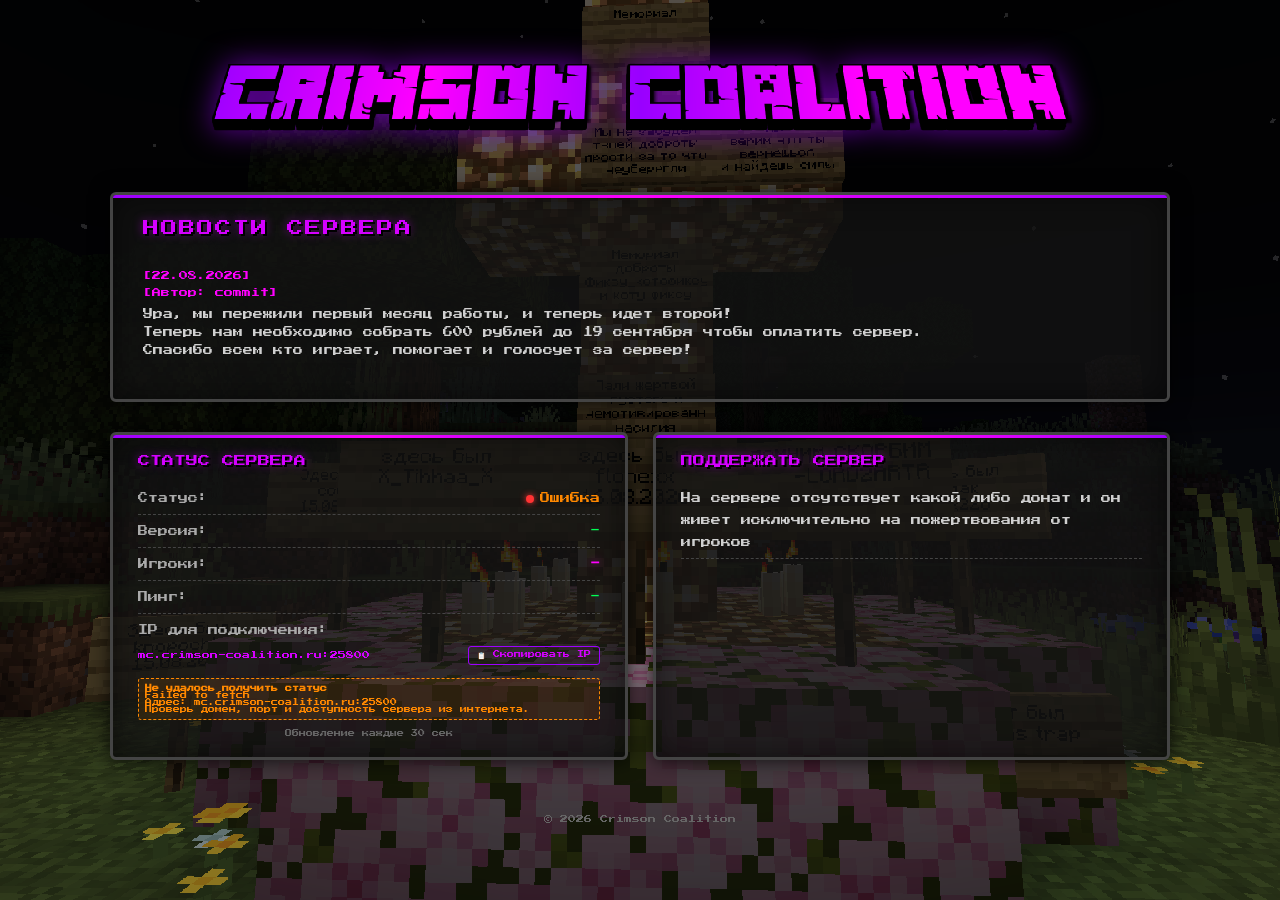
==== index.html @ 6c6f9bfd "Rename main.html to index.html" ====
<!--

   ___     _                               ___            _ _ _   _             
  / __\ __(_)_ __ ___  ___  ___  _ __     / __\___   __ _| (_) |_(_) ___  _ __  
 / / | '__| | '_ ` _ \/ __|/ _ \| '_ \   / /  / _ \ / _` | | | __| |/ _ \| '_ \ 
/ /__| |  | | | | | | \__ \ (_) | | | | / /__| (_) | (_| | | | |_| | (_) | | | |
\____/_|  |_|_| |_| |_|___/\___/|_| |_| \____/\___/ \__,_|_|_|\__|_|\___/|_| |_|
                                                                                


-->

<!DOCTYPE html>
<html lang="ru">
<head>
    <meta charset="UTF-8">
    <meta name="viewport" content="width=device-width, initial-scale=1.0">
    <title>Crimson Coalition — Ванильный сервер без правил</title>
    <link href="https://fonts.googleapis.com/css2?family=Press+Start+2P&display=swap" rel="stylesheet">
    <style>
        * { margin: 0; padding: 0; box-sizing: border-box; }

        body {
            font-family: 'Press Start 2P', monospace;
            color: #e0e0e0;
            min-height: 100vh;
            background: #1a1a1a url('background.png') no-repeat center center fixed;
            background-size: cover;
            image-rendering: pixelated;
        }

        body::before {
            content: '';
            position: fixed;
            top: 0; left: 0;
            width: 100%; height: 100%;
            background: rgba(0, 0, 0, 0.45);
            z-index: 0;
            pointer-events: none;
        }

        .wrapper {
            position: relative;
            z-index: 1;
            max-width: 1100px;
            margin: 0 auto;
            padding: 20px;
        }

        .logo-container {
            width: 100%;
            text-align: center;
            margin: 30px 0 40px 0;
        }

        .logo-container img {
            width: 100%;
            max-width: 900px;
            height: auto;
            display: block;
            margin: 0 auto;
            image-rendering: pixelated;
            filter: drop-shadow(0 0 15px rgba(157, 0, 255, 0.6));
        }

        .news-block {
            background: rgba(20, 20, 20, 0.75);
            border: 3px solid #444;
            border-radius: 6px;
            padding: 25px 30px;
            margin-bottom: 30px;
            box-shadow: 0 0 20px rgba(0, 0, 0, 0.8), inset 0 0 30px rgba(0, 0, 0, 0.5);
            position: relative;
        }

        .news-block::before {
            content: '';
            position: absolute;
            top: 0; left: 0; right: 0;
            height: 3px;
            background: linear-gradient(90deg, #9d00ff, #ff00ff, #9d00ff);
            border-radius: 6px 6px 0 0;
        }

        .news-title {
            font-size: 16px;
            color: #d400ff;
            text-transform: uppercase;
            margin-bottom: 20px;
            text-shadow: 2px 2px 0 #000, 0 0 10px rgba(212, 0, 255, 0.5);
            letter-spacing: 2px;
        }

        .news-item {
            border-bottom: 1px dashed #555;
            padding: 15px 0;
        }
        .news-item:last-child { border-bottom: none; }

        .news-date { font-size: 9px; color: #ff00ff; margin-bottom: 8px; }
        .news-text { font-size: 10px; line-height: 1.8; color: #d0d0d0; }

        .widgets-row {
            display: flex;
            gap: 25px;
            flex-wrap: wrap;
        }

        .widget {
            flex: 1;
            min-width: 280px;
            background: rgba(20, 20, 20, 0.75);
            border: 3px solid #444;
            border-radius: 6px;
            padding: 20px 25px;
            box-shadow: 0 0 20px rgba(0, 0, 0, 0.8), inset 0 0 30px rgba(0, 0, 0, 0.5);
            position: relative;
        }

        .widget::before {
            content: '';
            position: absolute;
            top: 0; left: 0; right: 0;
            height: 3px;
            background: linear-gradient(90deg, #9d00ff, #ff00ff, #9d00ff);
            border-radius: 6px 6px 0 0;
        }

        .widget-title {
            font-size: 12px;
            color: #d400ff;
            text-transform: uppercase;
            margin-bottom: 15px;
            text-shadow: 2px 2px 0 #000, 0 0 10px rgba(212, 0, 255, 0.5);
        }

        .server-status { font-size: 10px; line-height: 2.2; }

        .status-line {
            display: flex;
            justify-content: space-between;
            border-bottom: 1px dashed #444;
            padding: 5px 0;
            align-items: center;
        }
        .status-line:last-child { border-bottom: none; }

        .status-label { color: #aaa; }
        .status-value { color: #00ff55; }
        .status-value.offline { color: #ff3333; }
        .status-value.error { color: #ff8800; }

        .online-dot {
            display: inline-block;
            width: 8px; height: 8px;
            background: #00ff55;
            border-radius: 50%;
            margin-right: 6px;
            box-shadow: 0 0 6px #00ff55;
            animation: pulse 1.5s infinite;
        }

        .offline-dot {
            display: inline-block;
            width: 8px; height: 8px;
            background: #ff3333;
            border-radius: 50%;
            margin-right: 6px;
            box-shadow: 0 0 6px #ff3333;
        }

        @keyframes pulse {
            0%, 100% { opacity: 1; }
            50% { opacity: 0.4; }
        }

        .player-count {
            color: #ff00ff;
            text-shadow: 0 0 8px rgba(255, 0, 255, 0.6);
            font-weight: bold;
        }

        .ip-value {
            font-size: 8px;
            color: #d400ff;
            word-break: break-all;
            text-align: right;
        }

        .error-detail {
            font-size: 7px;
            color: #ff8800;
            margin-top: 8px;
            padding: 6px;
            background: rgba(255, 136, 0, 0.1);
            border: 1px dashed #ff8800;
            border-radius: 3px;
            word-break: break-all;
            display: none;
        }
        .error-detail.visible { display: block; }

        .donate-list { list-style: none; font-size: 10px; line-height: 2.2; }
        .donate-list li {
            border-bottom: 1px dashed #444;
            padding: 5px 0;
            display: flex;
            justify-content: space-between;
        }
        .donate-list li:last-child { border-bottom: none; }

        .donate-name { color: #d0d0d0; }
        .donate-amount {
            color: #ff00ff;
            text-shadow: 0 0 5px rgba(255, 0, 255, 0.4);
        }

        .donate-btn {
            display: block;
            width: 100%;
            margin-top: 15px;
            padding: 12px;
            background: linear-gradient(180deg, #9d00ff, #6600cc);
            border: 2px solid #cc00ff;
            border-radius: 4px;
            color: #fff;
            font-family: 'Press Start 2P', monospace;
            font-size: 10px;
            text-align: center;
            cursor: pointer;
            text-transform: uppercase;
            text-shadow: 1px 1px 0 #000;
            box-shadow: 0 4px 0 #440088;
            transition: all 0.1s;
        }
        .donate-btn:hover {
            background: linear-gradient(180deg, #aa00ff, #7700dd);
            transform: translateY(-1px);
        }
        .donate-btn:active {
            transform: translateY(3px);
            box-shadow: 0 1px 0 #440088;
        }

        .footer {
            text-align: center;
            font-size: 8px;
            color: #666;
            margin-top: 40px;
            padding: 15px;
        }

        .update-indicator {
            font-size: 7px;
            color: #666;
            text-align: center;
            margin-top: 10px;
        }
        .update-indicator.updating {
            color: #ff00ff;
            animation: blink 0.5s infinite;
        }
        @keyframes blink {
            0%, 100% { opacity: 1; }
            50% { opacity: 0.3; }
        }

        .copy-ip-btn {
            font-size: 7px;
            background: transparent;
            border: 1px solid #9d00ff;
            color: #d400ff;
            padding: 4px 8px;
            border-radius: 3px;
            cursor: pointer;
            font-family: 'Press Start 2P', monospace;
            margin-left: 8px;
            transition: all 0.2s;
        }
        .copy-ip-btn:hover {
            background: rgba(157, 0, 255, 0.2);
            color: #ff00ff;
        }
        .copy-ip-btn.copied {
            color: #00ff55;
            border-color: #00ff55;
        }

        @media (max-width: 700px) {
            .widgets-row { flex-direction: column; }
            .news-title { font-size: 13px; }
            .news-text { font-size: 9px; }
        }
    </style>
</head>
<body>
    <div class="wrapper">

        <div class="logo-container">
            <img src="logo.png" alt="ANARCHY Server">
        </div>

        <div class="news-block">
            <div class="news-title">Новости сервера</div>

            <div class="news-item">
                <div class="news-date">[22.08.2026]</div>
                <div class="news-date">[Автор: commit]</div>
                <div class="news-text">
                    Ура, мы пережили первый месяц работы, и теперь идет второй!
                </div>    
                <div class="news-text">                         
                    Теперь нам необходимо собрать 600 рублей до 19 сентября чтобы оплатить сервер.
                </div>
                <div class="news-text">       
                    Спасибо всем кто играет, помогает и голосует за сервер!
                </div>
            </div>

        </div>

        <div class="widgets-row">

            <div class="widget">
                <div class="widget-title"> Статус сервера</div>
                <div class="server-status">
                    <div class="status-line">
                        <span class="status-label">Статус:</span>
                        <span class="status-value" id="server-status">
                            <span class="offline-dot"></span>Загрузка...
                        </span>
                    </div>
                    <div class="status-line">
                        <span class="status-label">Версия:</span>
                        <span class="status-value" id="server-version">-</span>
                    </div>
                    <div class="status-line">
                        <span class="status-label">Игроки:</span>
                        <span class="status-value player-count" id="player-count">-</span>
                    </div>
                     <div class="status-line">
                        <span class="status-label">Пинг:</span>
                        <span class="status-value" id="server-ping">-</span>
                    </div>
                    <div class="status-line" style="flex-direction: column; align-items: flex-start; gap: 5px;">
                        <span class="status-label">IP для подключения:</span>
                        <div style="display: flex; align-items: center; width: 100%; justify-content: space-between;">
                            <span class="ip-value" id="server-ip-display">-</span>
                            <button class="copy-ip-btn" id="copy-ip-btn">📋 Скопировать IP</button>
                        </div>
                    </div>
                </div>
                <!-- Блок с детальной ошибкой для диагностики -->
                <div class="error-detail" id="error-detail"></div>
                <div class="update-indicator" id="update-indicator">Обновление каждые 30 сек</div>
            </div>

            <div class="widget">
                <div class="widget-title">Поддержать сервер</div>
                <ul class="donate-list">
                    <li>
                        <span class="donate-name">На сервере отсутствует какой либо донат и он живет исключительно на пожертвования от игроков</span>
                    </li>

                    
                    <iframe src="https://yoomoney.ru/quickpay/fundraise/button?billNumber=1JQJDRGFVQ0.260822&" width="330" height="50" frameborder="0" allowtransparency="true" scrolling="no"></iframe>
                    
            </div>
            </div>

        <div class="footer">
            © 2026 Crimson Coalition 
        </div>

    </div>

    <script>
        const SERVER_HOST = 'mc.crimson-coalition.ru';  
        const SERVER_PORT = 25800;              
        const UPDATE_INTERVAL = 30000;

        const SERVER_IP = `${SERVER_HOST}:${SERVER_PORT}`;

        const statusEl = document.getElementById('server-status');
        const versionEl = document.getElementById('server-version');
        const playersEl = document.getElementById('player-count');
        const pingEl = document.getElementById('server-ping');
        const ipDisplayEl = document.getElementById('server-ip-display');
        const copyBtn = document.getElementById('copy-ip-btn');
        const indicatorEl = document.getElementById('update-indicator');
        const donateBtn = document.getElementById('donate-btn');
        const errorDetailEl = document.getElementById('error-detail');

        ipDisplayEl.textContent = SERVER_IP;

        function showError(title, detail) {
            statusEl.innerHTML = '<span class="offline-dot"></span>Ошибка';
            statusEl.className = 'status-value error';
            errorDetailEl.innerHTML = `<strong>${title}</strong><br>${detail}`;
            errorDetailEl.classList.add('visible');
            console.error('[ANARCHY STATUS]', title, detail);
        }

        function clearError() {
            errorDetailEl.classList.remove('visible');
            errorDetailEl.innerHTML = '';
        }

        async function fetchServerStatus() {
            indicatorEl.classList.add('updating');
            indicatorEl.textContent = 'Обновление...';

            try {
                const response = await fetch(`https://api.mcsrvstat.us/3/${SERVER_IP}`);

                if (!response.ok) {
                    throw new Error(`HTTP ${response.status} ${response.statusText}`);
                }

                const data = await response.json();
                clearError();

                if (data.online) {
                    statusEl.innerHTML = '<span class="online-dot"></span>Online';
                    statusEl.className = 'status-value';
                    versionEl.textContent = data.version || 'Unknown';

                    const online = data.players?.online || 0;
                    const max = data.players?.max || 0;
                    playersEl.textContent = `${online} / ${max}`;
                    pingEl.textContent = data.debug?.ping ? '✓ Все в порядке' : 'N/A';
                } else {
                    statusEl.innerHTML = '<span class="offline-dot"></span>Offline';
                    statusEl.className = 'status-value offline';
                    versionEl.textContent = '-';
                    playersEl.textContent = '-';
                    pingEl.textContent = '-';
                }
            } catch (error) {

                showError(
                    'Не удалось получить статус',
                    `${error.message}<br>Адрес: ${SERVER_IP}<br>Проверь домен, порт и доступность сервера из интернета.`
                );
            } finally {
                setTimeout(() => {
                    indicatorEl.classList.remove('updating');
                    indicatorEl.textContent = 'Обновление каждые 30 сек';
                }, 1000);
            }
        }

        copyBtn.addEventListener('click', () => {
            navigator.clipboard.writeText(SERVER_IP).then(() => {
                copyBtn.textContent = '✓ Скопировано!';
                copyBtn.classList.add('copied');
                setTimeout(() => {
                    copyBtn.textContent = '📋 Скопировать';
                    copyBtn.classList.remove('copied');
                }, 2000);
            }).catch(() => {
                const textarea = document.createElement('textarea');
                textarea.value = SERVER_IP;
                document.body.appendChild(textarea);
                textarea.select();
                document.execCommand('copy');
                document.body.removeChild(textarea);
                copyBtn.textContent = '✓ Скопировано!';
                copyBtn.classList.add('copied');
                setTimeout(() => {
                    copyBtn.textContent = '📋 Скопировать';
                    copyBtn.classList.remove('copied');
                }, 2000);
            });
        });

        document.addEventListener('DOMContentLoaded', () => {
            fetchServerStatus();
            setInterval(fetchServerStatus, UPDATE_INTERVAL);
        });
    </script>
</body>
</html>
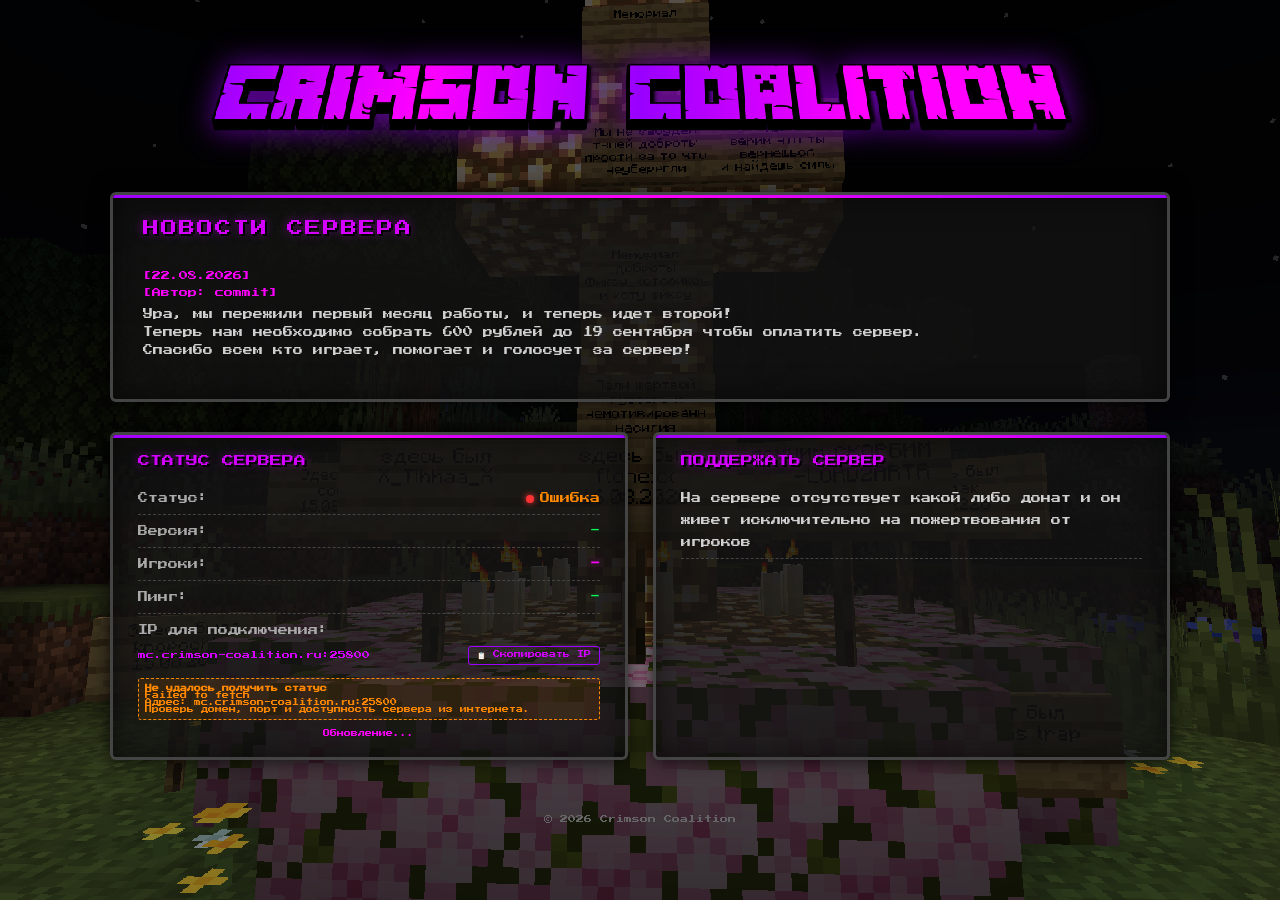
==== commit 57541481: "Update index.html" ====
--- a/index.html
+++ b/index.html
@@ -293,6 +293,22 @@
         }
     </style>
 </head>
+
+<!-- Yandex.Metrika counter -->
+<script type="text/javascript">
+    (function(m,e,t,r,i,k,a){
+        m[i]=m[i]||function(){(m[i].a=m[i].a||[]).push(arguments)};
+        m[i].l=1*new Date();
+        for (var j = 0; j < document.scripts.length; j++) {if (document.scripts[j].src === r) { return; }}
+        k=e.createElement(t),a=e.getElementsByTagName(t)[0],k.async=1,k.src=r,a.parentNode.insertBefore(k,a)
+    })(window, document,'script','https://mc.yandex.ru/metrika/tag.js', 'ym');
+
+    ym(92521306, 'init', {clickmap:true, referrer: document.referrer, url: location.href, accurateTrackBounce:true, trackLinks:true});
+</script>
+<noscript><div><img src="https://mc.yandex.ru/watch/92521306" style="position:absolute; left:-9999px;" alt="" /></div></noscript>
+<!-- /Yandex.Metrika counter -->
+  
+   
 <body>
     <div class="wrapper">
 
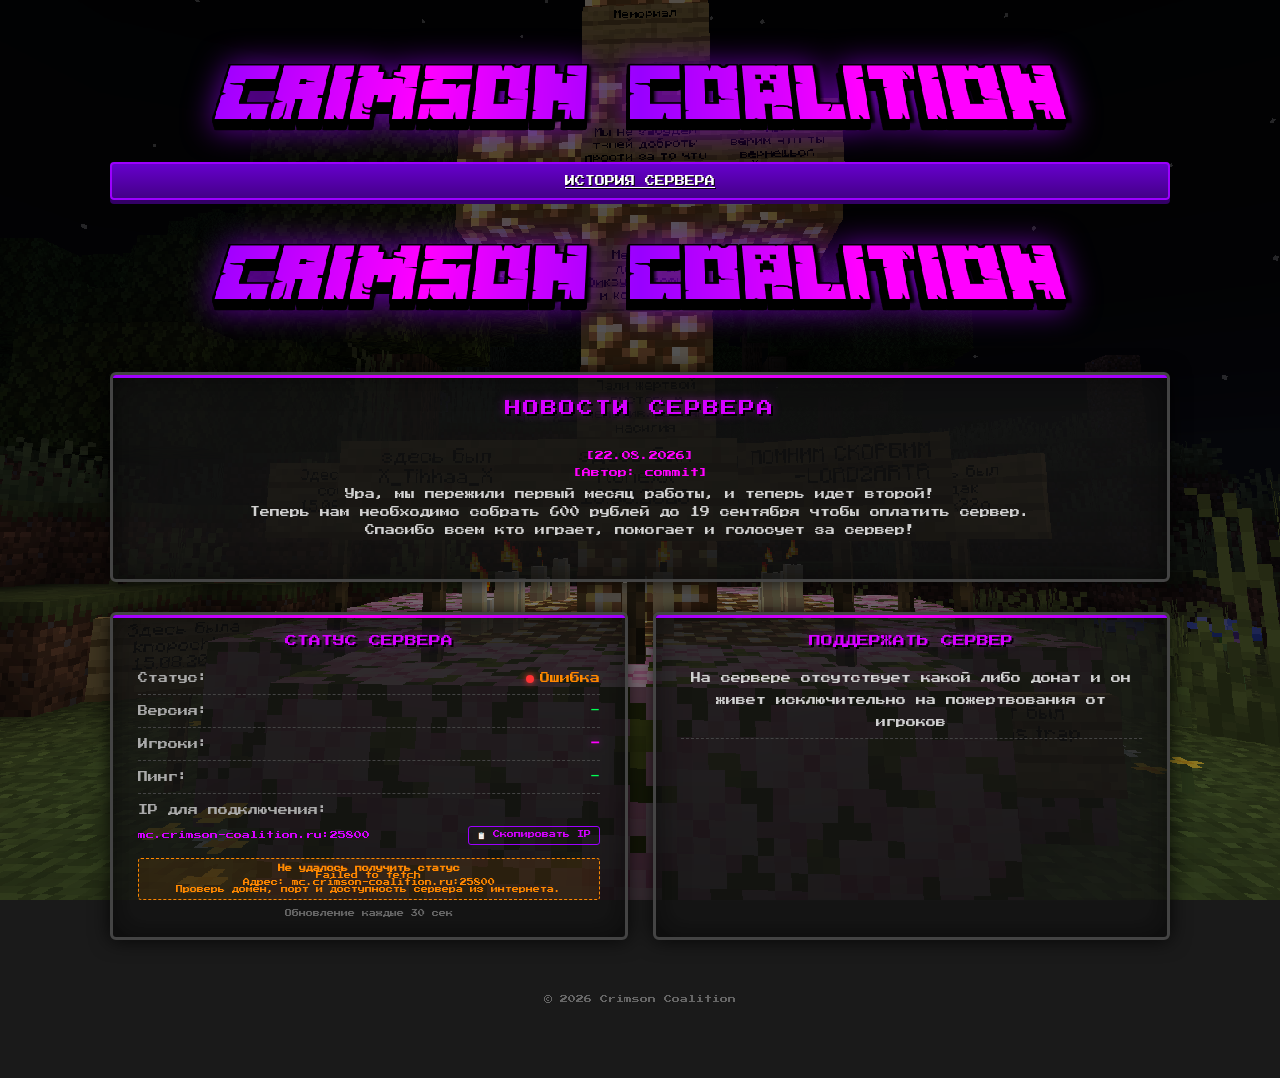
==== commit 05306e4a: "Update index.html" ====
--- a/index.html
+++ b/index.html
@@ -312,8 +312,14 @@
 <body>
     <div class="wrapper">
 
+       <div class="logo-container">
+            <img src="logo.png" alt="mc.crimson-coalition.ru">
+            <a href="history.html" class="donate-btn" style="background: linear-gradient(180deg, #6600cc, #440088); border-color: #9d00ff; box-shadow: 0 4px 0 #330066; margin-top: 10px;">
+      История сервера
+</a>
+
         <div class="logo-container">
-            <img src="logo.png" alt="ANARCHY Server">
+            <img src="logo.png" alt="mc.crimson-coaltion.ru">
         </div>
 
         <div class="news-block">
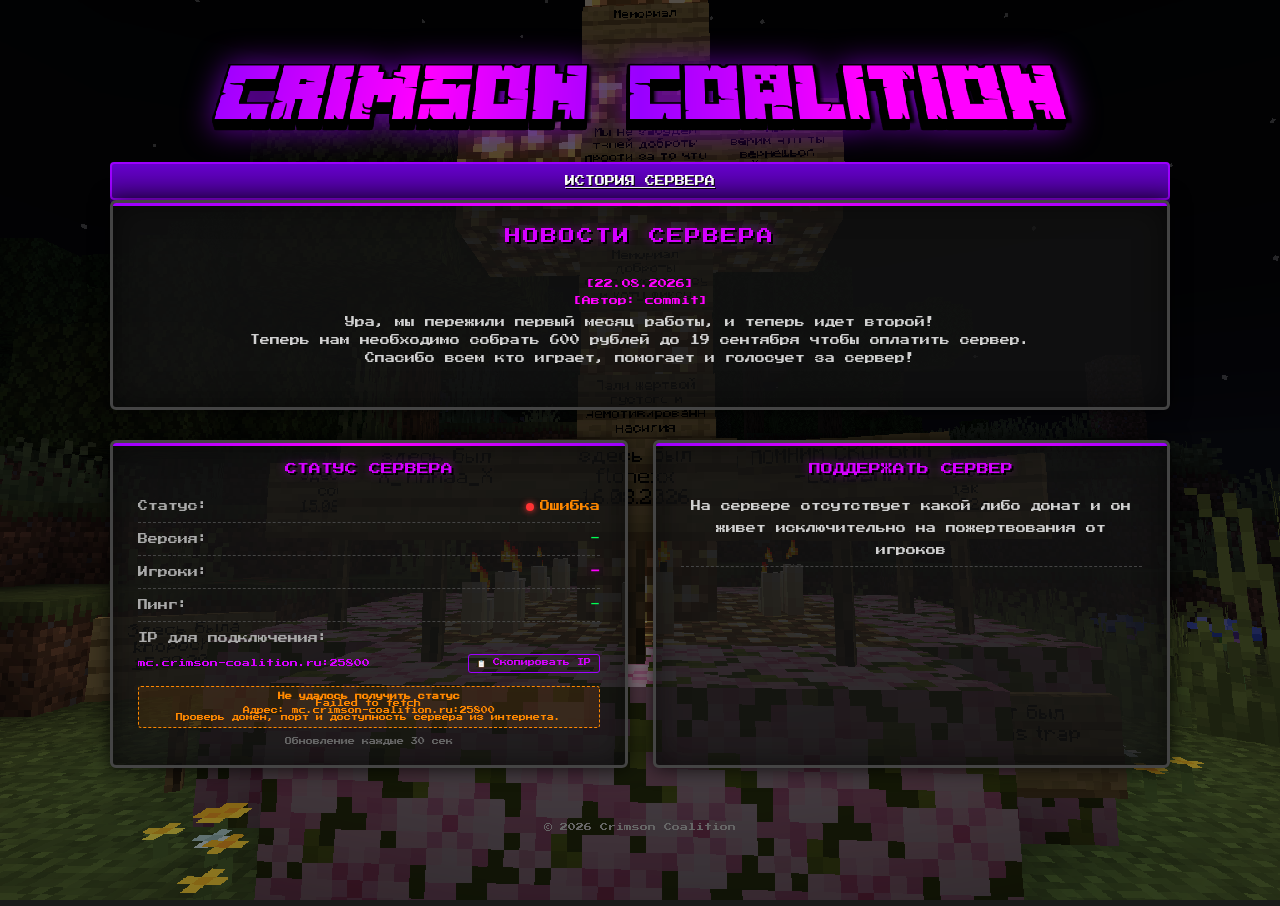
==== commit 812b3c57: "Update index.html" ====
--- a/index.html
+++ b/index.html
@@ -318,9 +318,7 @@
       История сервера
 </a>
 
-        <div class="logo-container">
-            <img src="logo.png" alt="mc.crimson-coaltion.ru">
-        </div>
+        
 
         <div class="news-block">
             <div class="news-title">Новости сервера</div>
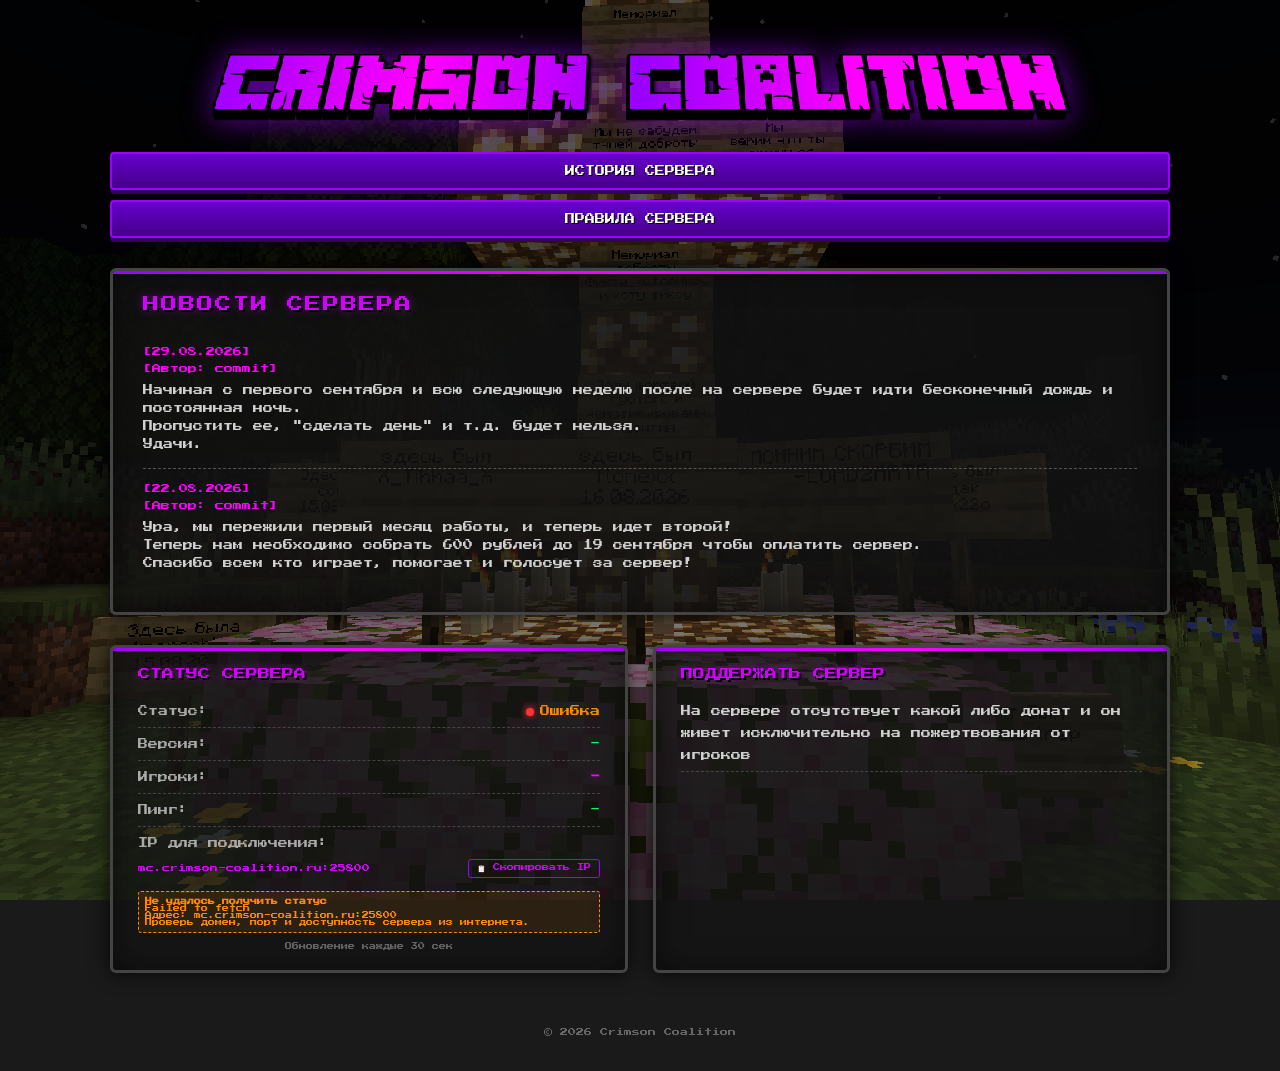
==== commit ba05b091: "Update index.html" ====
--- a/index.html
+++ b/index.html
@@ -17,282 +17,9 @@
     <meta name="viewport" content="width=device-width, initial-scale=1.0">
     <title>Crimson Coalition — Ванильный сервер без правил</title>
     <link href="https://fonts.googleapis.com/css2?family=Press+Start+2P&display=swap" rel="stylesheet">
-    <style>
-        * { margin: 0; padding: 0; box-sizing: border-box; }
-
-        body {
-            font-family: 'Press Start 2P', monospace;
-            color: #e0e0e0;
-            min-height: 100vh;
-            background: #1a1a1a url('background.png') no-repeat center center fixed;
-            background-size: cover;
-            image-rendering: pixelated;
-        }
-
-        body::before {
-            content: '';
-            position: fixed;
-            top: 0; left: 0;
-            width: 100%; height: 100%;
-            background: rgba(0, 0, 0, 0.45);
-            z-index: 0;
-            pointer-events: none;
-        }
-
-        .wrapper {
-            position: relative;
-            z-index: 1;
-            max-width: 1100px;
-            margin: 0 auto;
-            padding: 20px;
-        }
-
-        .logo-container {
-            width: 100%;
-            text-align: center;
-            margin: 30px 0 40px 0;
-        }
-
-        .logo-container img {
-            width: 100%;
-            max-width: 900px;
-            height: auto;
-            display: block;
-            margin: 0 auto;
-            image-rendering: pixelated;
-            filter: drop-shadow(0 0 15px rgba(157, 0, 255, 0.6));
-        }
-
-        .news-block {
-            background: rgba(20, 20, 20, 0.75);
-            border: 3px solid #444;
-            border-radius: 6px;
-            padding: 25px 30px;
-            margin-bottom: 30px;
-            box-shadow: 0 0 20px rgba(0, 0, 0, 0.8), inset 0 0 30px rgba(0, 0, 0, 0.5);
-            position: relative;
-        }
-
-        .news-block::before {
-            content: '';
-            position: absolute;
-            top: 0; left: 0; right: 0;
-            height: 3px;
-            background: linear-gradient(90deg, #9d00ff, #ff00ff, #9d00ff);
-            border-radius: 6px 6px 0 0;
-        }
-
-        .news-title {
-            font-size: 16px;
-            color: #d400ff;
-            text-transform: uppercase;
-            margin-bottom: 20px;
-            text-shadow: 2px 2px 0 #000, 0 0 10px rgba(212, 0, 255, 0.5);
-            letter-spacing: 2px;
-        }
-
-        .news-item {
-            border-bottom: 1px dashed #555;
-            padding: 15px 0;
-        }
-        .news-item:last-child { border-bottom: none; }
-
-        .news-date { font-size: 9px; color: #ff00ff; margin-bottom: 8px; }
-        .news-text { font-size: 10px; line-height: 1.8; color: #d0d0d0; }
-
-        .widgets-row {
-            display: flex;
-            gap: 25px;
-            flex-wrap: wrap;
-        }
-
-        .widget {
-            flex: 1;
-            min-width: 280px;
-            background: rgba(20, 20, 20, 0.75);
-            border: 3px solid #444;
-            border-radius: 6px;
-            padding: 20px 25px;
-            box-shadow: 0 0 20px rgba(0, 0, 0, 0.8), inset 0 0 30px rgba(0, 0, 0, 0.5);
-            position: relative;
-        }
-
-        .widget::before {
-            content: '';
-            position: absolute;
-            top: 0; left: 0; right: 0;
-            height: 3px;
-            background: linear-gradient(90deg, #9d00ff, #ff00ff, #9d00ff);
-            border-radius: 6px 6px 0 0;
-        }
-
-        .widget-title {
-            font-size: 12px;
-            color: #d400ff;
-            text-transform: uppercase;
-            margin-bottom: 15px;
-            text-shadow: 2px 2px 0 #000, 0 0 10px rgba(212, 0, 255, 0.5);
-        }
-
-        .server-status { font-size: 10px; line-height: 2.2; }
-
-        .status-line {
-            display: flex;
-            justify-content: space-between;
-            border-bottom: 1px dashed #444;
-            padding: 5px 0;
-            align-items: center;
-        }
-        .status-line:last-child { border-bottom: none; }
-
-        .status-label { color: #aaa; }
-        .status-value { color: #00ff55; }
-        .status-value.offline { color: #ff3333; }
-        .status-value.error { color: #ff8800; }
-
-        .online-dot {
-            display: inline-block;
-            width: 8px; height: 8px;
-            background: #00ff55;
-            border-radius: 50%;
-            margin-right: 6px;
-            box-shadow: 0 0 6px #00ff55;
-            animation: pulse 1.5s infinite;
-        }
-
-        .offline-dot {
-            display: inline-block;
-            width: 8px; height: 8px;
-            background: #ff3333;
-            border-radius: 50%;
-            margin-right: 6px;
-            box-shadow: 0 0 6px #ff3333;
-        }
-
-        @keyframes pulse {
-            0%, 100% { opacity: 1; }
-            50% { opacity: 0.4; }
-        }
-
-        .player-count {
-            color: #ff00ff;
-            text-shadow: 0 0 8px rgba(255, 0, 255, 0.6);
-            font-weight: bold;
-        }
-
-        .ip-value {
-            font-size: 8px;
-            color: #d400ff;
-            word-break: break-all;
-            text-align: right;
-        }
-
-        .error-detail {
-            font-size: 7px;
-            color: #ff8800;
-            margin-top: 8px;
-            padding: 6px;
-            background: rgba(255, 136, 0, 0.1);
-            border: 1px dashed #ff8800;
-            border-radius: 3px;
-            word-break: break-all;
-            display: none;
-        }
-        .error-detail.visible { display: block; }
-
-        .donate-list { list-style: none; font-size: 10px; line-height: 2.2; }
-        .donate-list li {
-            border-bottom: 1px dashed #444;
-            padding: 5px 0;
-            display: flex;
-            justify-content: space-between;
-        }
-        .donate-list li:last-child { border-bottom: none; }
-
-        .donate-name { color: #d0d0d0; }
-        .donate-amount {
-            color: #ff00ff;
-            text-shadow: 0 0 5px rgba(255, 0, 255, 0.4);
-        }
-
-        .donate-btn {
-            display: block;
-            width: 100%;
-            margin-top: 15px;
-            padding: 12px;
-            background: linear-gradient(180deg, #9d00ff, #6600cc);
-            border: 2px solid #cc00ff;
-            border-radius: 4px;
-            color: #fff;
-            font-family: 'Press Start 2P', monospace;
-            font-size: 10px;
-            text-align: center;
-            cursor: pointer;
-            text-transform: uppercase;
-            text-shadow: 1px 1px 0 #000;
-            box-shadow: 0 4px 0 #440088;
-            transition: all 0.1s;
-        }
-        .donate-btn:hover {
-            background: linear-gradient(180deg, #aa00ff, #7700dd);
-            transform: translateY(-1px);
-        }
-        .donate-btn:active {
-            transform: translateY(3px);
-            box-shadow: 0 1px 0 #440088;
-        }
-
-        .footer {
-            text-align: center;
-            font-size: 8px;
-            color: #666;
-            margin-top: 40px;
-            padding: 15px;
-        }
-
-        .update-indicator {
-            font-size: 7px;
-            color: #666;
-            text-align: center;
-            margin-top: 10px;
-        }
-        .update-indicator.updating {
-            color: #ff00ff;
-            animation: blink 0.5s infinite;
-        }
-        @keyframes blink {
-            0%, 100% { opacity: 1; }
-            50% { opacity: 0.3; }
-        }
-
-        .copy-ip-btn {
-            font-size: 7px;
-            background: transparent;
-            border: 1px solid #9d00ff;
-            color: #d400ff;
-            padding: 4px 8px;
-            border-radius: 3px;
-            cursor: pointer;
-            font-family: 'Press Start 2P', monospace;
-            margin-left: 8px;
-            transition: all 0.2s;
-        }
-        .copy-ip-btn:hover {
-            background: rgba(157, 0, 255, 0.2);
-            color: #ff00ff;
-        }
-        .copy-ip-btn.copied {
-            color: #00ff55;
-            border-color: #00ff55;
-        }
-
-        @media (max-width: 700px) {
-            .widgets-row { flex-direction: column; }
-            .news-title { font-size: 13px; }
-            .news-text { font-size: 9px; }
-        }
-    </style>
+    <link rel="stylesheet" href="style.css">
 </head>
+<body>
 
 <!-- Yandex.Metrika counter -->
 <script type="text/javascript">
@@ -307,33 +34,51 @@
 </script>
 <noscript><div><img src="https://mc.yandex.ru/watch/92521306" style="position:absolute; left:-9999px;" alt="" /></div></noscript>
 <!-- /Yandex.Metrika counter -->
-  
-   
-<body>
+
+
     <div class="wrapper">
 
-       <div class="logo-container">
+        <div class="logo-container">
             <img src="logo.png" alt="mc.crimson-coalition.ru">
             <a href="history.html" class="donate-btn" style="background: linear-gradient(180deg, #6600cc, #440088); border-color: #9d00ff; box-shadow: 0 4px 0 #330066; margin-top: 10px;">
-      История сервера
-</a>
-
-        
+            История сервера
+            </a>
+
+            <a href="rules.html" class="donate-btn" style="background: linear-gradient(180deg, #6600cc, #440088); border-color: #9d00ff; box-shadow: 0 4px 0 #330066; margin-top: 10px;">
+            Правила сервера
+            </a>
+
+        </div>
 
         <div class="news-block">
             <div class="news-title">Новости сервера</div>
+
+            <div class="news-item">
+                <div class="news-date">[29.08.2026]</div>
+                <div class="news-date">[Автор: commit]</div>
+                <div class="news-text">
+                Начиная с первого сентября и всю следующую неделю после на сервере будет идти бесконечный дождь и постоянная ночь.
+                </div>    
+                <div class="news-text">                         
+                Пропустить ее, "сделать день" и т.д. будет нельзя.
+                </div>
+                <div class="news-text">       
+                Удачи.
+                </div>
+            </div>
+
 
             <div class="news-item">
                 <div class="news-date">[22.08.2026]</div>
                 <div class="news-date">[Автор: commit]</div>
                 <div class="news-text">
-                    Ура, мы пережили первый месяц работы, и теперь идет второй!
+                Ура, мы пережили первый месяц работы, и теперь идет второй!
                 </div>    
                 <div class="news-text">                         
-                    Теперь нам необходимо собрать 600 рублей до 19 сентября чтобы оплатить сервер.
+                Теперь нам необходимо собрать 600 рублей до 19 сентября чтобы оплатить сервер.
                 </div>
                 <div class="news-text">       
-                    Спасибо всем кто играет, помогает и голосует за сервер!
+                Спасибо всем кто играет, помогает и голосует за сервер!
                 </div>
             </div>
 
@@ -384,7 +129,6 @@
 
                     
                     <iframe src="https://yoomoney.ru/quickpay/fundraise/button?billNumber=1JQJDRGFVQ0.260822&" width="330" height="50" frameborder="0" allowtransparency="true" scrolling="no"></iframe>
-                    
             </div>
             </div>
 
--- a/style.css
+++ b/style.css
@@ -0,0 +1,1702 @@
+* {
+    margin: 0;
+    padding: 0;
+    box-sizing: border-box;
+}
+
+body {
+    font-family: 'Press Start 2P', monospace;
+    color: #e0e0e0;
+    min-height: 100vh;
+    background: #1a1a1a url('background.png') no-repeat center center fixed;
+    background-size: cover;
+    image-rendering: pixelated;
+}
+
+body::before {
+    content: '';
+    position: fixed;
+    top: 0; left: 0;
+    width: 100%; height: 100%;
+    background: rgba(0, 0, 0, 0.45);
+    z-index: 0;
+    pointer-events: none;
+}
+
+
+body.dark-overlay::before {
+    background: rgba(0, 0, 0, 0.55);
+}
+
+
+.wrapper {
+    position: relative;
+    z-index: 1;
+    max-width: 1100px;
+    margin: 0 auto;
+    padding: 20px;
+}
+
+.wrapper.wide {
+    max-width: 1300px;
+}
+
+.top-nav {
+    display: flex;
+    justify-content: space-between;
+    align-items: center;
+    padding: 15px 20px;
+    background: rgba(20, 20, 20, 0.85);
+    border: 2px solid #444;
+    border-radius: 6px;
+    margin-bottom: 25px;
+    flex-wrap: wrap;
+    gap: 10px;
+}
+
+.nav-back {
+    font-size: 10px;
+    color: #d400ff;
+    text-decoration: none;
+    padding: 8px 14px;
+    border: 2px solid #9d00ff;
+    border-radius: 4px;
+    transition: all 0.2s;
+    text-shadow: 1px 1px 0 #000;
+}
+
+.nav-back:hover {
+    background: rgba(157, 0, 255, 0.2);
+    color: #ff00ff;
+    transform: translateY(-1px);
+}
+
+.nav-title {
+    font-size: 11px;
+    color: #ff00ff;
+    text-shadow: 0 0 10px rgba(255, 0, 255, 0.5);
+    text-transform: uppercase;
+    letter-spacing: 2px;
+}
+
+
+
+.logo-container {
+    width: 100%;
+    text-align: center;
+    margin: 20px 0 30px 0;
+}
+
+.logo-container img {
+    width: 100%;
+    max-width: 900px;
+    height: auto;
+    display: block;
+    margin: 0 auto;
+    image-rendering: pixelated;
+    filter: drop-shadow(0 0 15px rgba(157, 0, 255, 0.6));
+}
+
+
+.content-block {
+    background: rgba(20, 20, 20, 0.78);
+    border: 3px solid #444;
+    border-radius: 6px;
+    padding: 25px 30px;
+    margin-bottom: 30px;
+    box-shadow: 0 0 20px rgba(0, 0, 0, 0.8), inset 0 0 30px rgba(0, 0, 0, 0.5);
+    position: relative;
+}
+
+.content-block::before {
+    content: '';
+    position: absolute;
+    top: 0; left: 0; right: 0;
+    height: 3px;
+    background: linear-gradient(90deg, #9d00ff, #ff00ff, #9d00ff);
+    border-radius: 6px 6px 0 0;
+}
+
+.content-block.red::before {
+    background: linear-gradient(90deg, #ff0033, #ff6600, #ff0033);
+}
+
+.content-block.green::before {
+    background: linear-gradient(90deg, #00aa44, #00ff55, #00aa44);
+}
+
+.block-title {
+    font-size: 14px;
+    color: #d400ff;
+    text-transform: uppercase;
+    margin-bottom: 20px;
+    text-shadow: 2px 2px 0 #000, 0 0 10px rgba(212, 0, 255, 0.5);
+    letter-spacing: 2px;
+    padding-bottom: 10px;
+    border-bottom: 2px dashed #555;
+}
+
+.block-title.red {
+    color: #ff3333;
+    text-shadow: 2px 2px 0 #000, 0 0 10px rgba(255, 51, 51, 0.5);
+}
+
+.block-title.green {
+    color: #00ff55;
+    text-shadow: 2px 2px 0 #000, 0 0 10px rgba(0, 255, 85, 0.5);
+}
+
+.block-subtitle {
+    font-size: 11px;
+    color: #ff00ff;
+    margin: 20px 0 12px 0;
+    text-shadow: 1px 1px 0 #000;
+}
+
+.block-text {
+    font-size: 10px;
+    line-height: 2;
+    color: #d0d0d0;
+    margin-bottom: 12px;
+}
+
+.block-text strong {
+    color: #ff00ff;
+}
+
+.block-text .red { color: #ff3333; }
+.block-text .green { color: #00ff55; }
+.block-text .yellow { color: #ffaa00; }
+
+
+
+.footer {
+    text-align: center;
+    font-size: 8px;
+    color: #666;
+    margin-top: 40px;
+    padding: 15px;
+}
+
+.footer a {
+    color: #9d00ff;
+    text-decoration: none;
+}
+
+.footer a:hover {
+    color: #ff00ff;
+}
+
+
+.news-block {
+    background: rgba(20, 20, 20, 0.75);
+    border: 3px solid #444;
+    border-radius: 6px;
+    padding: 25px 30px;
+    margin-bottom: 30px;
+    box-shadow: 0 0 20px rgba(0, 0, 0, 0.8), inset 0 0 30px rgba(0, 0, 0, 0.5);
+    position: relative;
+}
+
+.news-block::before {
+    content: '';
+    position: absolute;
+    top: 0; left: 0; right: 0;
+    height: 3px;
+    background: linear-gradient(90deg, #9d00ff, #ff00ff, #9d00ff);
+    border-radius: 6px 6px 0 0;
+}
+
+.news-title {
+    font-size: 16px;
+    color: #d400ff;
+    text-transform: uppercase;
+    margin-bottom: 20px;
+    text-shadow: 2px 2px 0 #000, 0 0 10px rgba(212, 0, 255, 0.5);
+    letter-spacing: 2px;
+}
+
+.news-item {
+    border-bottom: 1px dashed #555;
+    padding: 15px 0;
+}
+
+.news-item:last-child {
+    border-bottom: none;
+}
+
+.news-date {
+    font-size: 9px;
+    color: #ff00ff;
+    margin-bottom: 8px;
+}
+
+.news-text {
+    font-size: 10px;
+    line-height: 1.8;
+    color: #d0d0d0;
+}
+
+.widgets-row {
+    display: flex;
+    gap: 25px;
+    flex-wrap: wrap;
+}
+
+.widget {
+    flex: 1;
+    min-width: 280px;
+    background: rgba(20, 20, 20, 0.75);
+    border: 3px solid #444;
+    border-radius: 6px;
+    padding: 20px 25px;
+    box-shadow: 0 0 20px rgba(0, 0, 0, 0.8), inset 0 0 30px rgba(0, 0, 0, 0.5);
+    position: relative;
+}
+
+.widget::before {
+    content: '';
+    position: absolute;
+    top: 0; left: 0; right: 0;
+    height: 3px;
+    background: linear-gradient(90deg, #9d00ff, #ff00ff, #9d00ff);
+    border-radius: 6px 6px 0 0;
+}
+
+.widget-title {
+    font-size: 12px;
+    color: #d400ff;
+    text-transform: uppercase;
+    margin-bottom: 15px;
+    text-shadow: 2px 2px 0 #000, 0 0 10px rgba(212, 0, 255, 0.5);
+}
+
+
+.server-status {
+    font-size: 10px;
+    line-height: 2.2;
+}
+
+.status-line {
+    display: flex;
+    justify-content: space-between;
+    border-bottom: 1px dashed #444;
+    padding: 5px 0;
+    align-items: center;
+}
+
+.status-line:last-child {
+    border-bottom: none;
+}
+
+.status-label {
+    color: #aaa;
+}
+
+.status-value {
+    color: #00ff55;
+}
+
+.status-value.offline {
+    color: #ff3333;
+}
+
+.status-value.error {
+    color: #ff8800;
+}
+
+.status-value.loading {
+    color: #ffaa00;
+}
+
+.online-dot {
+    display: inline-block;
+    width: 8px;
+    height: 8px;
+    background: #00ff55;
+    border-radius: 50%;
+    margin-right: 6px;
+    box-shadow: 0 0 6px #00ff55;
+    animation: pulse 1.5s infinite;
+}
+
+.offline-dot {
+    display: inline-block;
+    width: 8px;
+    height: 8px;
+    background: #ff3333;
+    border-radius: 50%;
+    margin-right: 6px;
+    box-shadow: 0 0 6px #ff3333;
+}
+
+@keyframes pulse {
+    0%, 100% { opacity: 1; }
+    50% { opacity: 0.4; }
+}
+
+.player-count {
+    color: #ff00ff;
+    text-shadow: 0 0 8px rgba(255, 0, 255, 0.6);
+    font-weight: bold;
+}
+
+.ip-value {
+    font-size: 8px;
+    color: #d400ff;
+    word-break: break-all;
+    text-align: right;
+}
+
+
+.error-detail {
+    font-size: 7px;
+    color: #ff8800;
+    margin-top: 8px;
+    padding: 6px;
+    background: rgba(255, 136, 0, 0.1);
+    border: 1px dashed #ff8800;
+    border-radius: 3px;
+    word-break: break-all;
+    display: none;
+}
+
+.error-detail.visible {
+    display: block;
+}
+
+.update-indicator {
+    font-size: 7px;
+    color: #666;
+    text-align: center;
+    margin-top: 10px;
+}
+
+.update-indicator.updating {
+    color: #ff00ff;
+    animation: blink 0.5s infinite;
+}
+
+@keyframes blink {
+    0%, 100% { opacity: 1; }
+    50% { opacity: 0.3; }
+}
+
+
+.copy-ip-btn {
+    font-size: 7px;
+    background: transparent;
+    border: 1px solid #9d00ff;
+    color: #d400ff;
+    padding: 4px 8px;
+    border-radius: 3px;
+    cursor: pointer;
+    font-family: 'Press Start 2P', monospace;
+    margin-left: 8px;
+    transition: all 0.2s;
+}
+
+.copy-ip-btn:hover {
+    background: rgba(157, 0, 255, 0.2);
+    color: #ff00ff;
+}
+
+.copy-ip-btn.copied {
+    color: #00ff55;
+    border-color: #00ff55;
+}
+
+
+.fundraise-section {
+    margin-bottom: 18px;
+    padding-bottom: 18px;
+    border-bottom: 1px dashed #555;
+}
+
+.fundraise-header {
+    display: flex;
+    justify-content: space-between;
+    align-items: baseline;
+    margin-bottom: 10px;
+    flex-wrap: wrap;
+    gap: 8px;
+}
+
+.fundraise-amount {
+    font-size: 10px;
+    color: #ff00ff;
+    text-shadow: 0 0 6px rgba(255, 0, 255, 0.5);
+}
+
+.fundraise-percent {
+    font-size: 10px;
+    color: #d400ff;
+}
+
+.progress-bar-container {
+    width: 100%;
+    height: 22px;
+    background: rgba(0, 0, 0, 0.6);
+    border: 2px solid #444;
+    border-radius: 4px;
+    overflow: hidden;
+    position: relative;
+    box-shadow: inset 0 0 10px rgba(0, 0, 0, 0.8);
+}
+
+.progress-bar-fill {
+    height: 100%;
+    background: linear-gradient(90deg, #6600cc, #9d00ff, #ff00ff, #ff00ff);
+    background-size: 200% 100%;
+    animation: shimmer 3s linear infinite;
+    border-radius: 2px;
+    transition: width 1s ease-out;
+    position: relative;
+    box-shadow: 0 0 10px rgba(255, 0, 255, 0.6);
+}
+
+.progress-bar-fill::after {
+    content: '';
+    position: absolute;
+    top: 0;
+    left: 0;
+    right: 0;
+    height: 50%;
+    background: linear-gradient(180deg, rgba(255, 255, 255, 0.25), transparent);
+}
+
+@keyframes shimmer {
+    0% { background-position: 200% 0; }
+    100% { background-position: -200% 0; }
+}
+
+.progress-bar-text {
+    position: absolute;
+    top: 50%;
+    left: 50%;
+    transform: translate(-50%, -50%);
+    font-size: 7px;
+    color: #fff;
+    text-shadow: 1px 1px 2px #000, 0 0 4px #000;
+    z-index: 2;
+    pointer-events: none;
+}
+
+
+.countdown-section {
+    margin-top: 12px;
+    text-align: center;
+}
+
+.countdown-label {
+    font-size: 8px;
+    color: #aaa;
+    margin-bottom: 8px;
+    text-transform: uppercase;
+}
+
+.countdown-timer {
+    display: flex;
+    justify-content: center;
+    gap: 8px;
+    flex-wrap: wrap;
+}
+
+.countdown-block {
+    background: rgba(0, 0, 0, 0.6);
+    border: 2px solid #9d00ff;
+    border-radius: 4px;
+    padding: 6px 8px;
+    min-width: 50px;
+    text-align: center;
+    box-shadow: 0 0 8px rgba(157, 0, 255, 0.3);
+}
+
+.countdown-value {
+    font-size: 14px;
+    color: #ff00ff;
+    text-shadow: 0 0 8px rgba(255, 0, 255, 0.6);
+    display: block;
+}
+
+.countdown-unit {
+    font-size: 6px;
+    color: #aaa;
+    text-transform: uppercase;
+    margin-top: 3px;
+    display: block;
+}
+
+.countdown-expired {
+    font-size: 9px;
+    color: #ff3333;
+    text-align: center;
+    text-shadow: 0 0 8px rgba(255, 51, 51, 0.5);
+    animation: blink 1s infinite;
+}
+
+.countdown-completed {
+    font-size: 9px;
+    color: #00ff55;
+    text-align: center;
+    text-shadow: 0 0 8px rgba(0, 255, 85, 0.5);
+}
+
+.deadline-date {
+    font-size: 7px;
+    color: #888;
+    text-align: center;
+    margin-top: 8px;
+}
+
+.donate-list {
+    list-style: none;
+    font-size: 10px;
+    line-height: 2.2;
+}
+
+.donate-list li {
+    border-bottom: 1px dashed #444;
+    padding: 5px 0;
+    display: flex;
+    justify-content: space-between;
+}
+
+.donate-list li:last-child {
+    border-bottom: none;
+}
+
+.donate-name {
+    color: #d0d0d0;
+}
+
+.donate-amount {
+    color: #ff00ff;
+    text-shadow: 0 0 5px rgba(255, 0, 255, 0.4);
+}
+
+
+.donate-btn {
+    display: block;
+    width: 100%;
+    margin-top: 15px;
+    padding: 12px;
+    background: linear-gradient(180deg, #9d00ff, #6600cc);
+    border: 2px solid #cc00ff;
+    border-radius: 4px;
+    color: #fff;
+    font-family: 'Press Start 2P', monospace;
+    font-size: 10px;
+    text-align: center;
+    cursor: pointer;
+    text-transform: uppercase;
+    text-shadow: 1px 1px 0 #000;
+    box-shadow: 0 4px 0 #440088;
+    transition: all 0.1s;
+    text-decoration: none;
+}
+
+.donate-btn:hover {
+    background: linear-gradient(180deg, #aa00ff, #7700dd);
+    transform: translateY(-1px);
+    box-shadow: 0 5px 0 #550099;
+}
+
+.donate-btn:active {
+    transform: translateY(3px);
+    box-shadow: 0 1px 0 #440088;
+}
+
+
+
+.timeline {
+    position: relative;
+    padding: 10px 0 10px 30px;
+}
+
+.timeline::before {
+    content: '';
+    position: absolute;
+    left: 10px;
+    top: 0;
+    bottom: 0;
+    width: 3px;
+    background: linear-gradient(180deg, #9d00ff, #ff00ff, #9d00ff);
+    box-shadow: 0 0 8px rgba(255, 0, 255, 0.5);
+}
+
+.timeline-item {
+    position: relative;
+    margin-bottom: 22px;
+    padding-left: 15px;
+}
+
+.timeline-item::before {
+    content: '';
+    position: absolute;
+    left: -26px;
+    top: 6px;
+    width: 14px;
+    height: 14px;
+    background: #ff00ff;
+    border: 3px solid #1a1a1a;
+    border-radius: 50%;
+    box-shadow: 0 0 10px rgba(255, 0, 255, 0.8);
+    z-index: 2;
+}
+
+.timeline-item.important::before {
+    background: #ff3333;
+    box-shadow: 0 0 12px rgba(255, 51, 51, 0.9);
+    width: 16px;
+    height: 16px;
+    left: -27px;
+    top: 5px;
+}
+
+.timeline-date {
+    font-size: 9px;
+    color: #ff00ff;
+    margin-bottom: 6px;
+    text-shadow: 1px 1px 0 #000;
+}
+
+.timeline-event {
+    font-size: 10px;
+    color: #e0e0e0;
+    line-height: 1.8;
+}
+
+.timeline-event .tag {
+    display: inline-block;
+    font-size: 7px;
+    padding: 2px 6px;
+    border-radius: 3px;
+    margin-left: 6px;
+    vertical-align: middle;
+    text-transform: uppercase;
+}
+
+.tag-start { background: #00aa44; color: #fff; }
+.tag-wipe { background: #ff6600; color: #fff; }
+.tag-update { background: #0066ff; color: #fff; }
+.tag-event { background: #9d00ff; color: #fff; }
+.tag-crisis { background: #ff0033; color: #fff; }
+.tag-record { background: #ffaa00; color: #000; }
+
+.stats-grid {
+    display: grid;
+    grid-template-columns: repeat(auto-fit, minmax(180px, 1fr));
+    gap: 15px;
+    margin-top: 15px;
+}
+
+.stat-card {
+    background: rgba(0, 0, 0, 0.5);
+    border: 2px solid #9d00ff;
+    border-radius: 4px;
+    padding: 15px;
+    text-align: center;
+    box-shadow: 0 0 10px rgba(157, 0, 255, 0.3);
+}
+
+.stat-value {
+    font-size: 18px;
+    color: #ff00ff;
+    text-shadow: 0 0 10px rgba(255, 0, 255, 0.6);
+    display: block;
+    margin-bottom: 6px;
+}
+
+.stat-label {
+    font-size: 7px;
+    color: #aaa;
+    text-transform: uppercase;
+}
+
+
+.quote {
+    background: rgba(157, 0, 255, 0.1);
+    border-left: 4px solid #9d00ff;
+    padding: 12px 15px;
+    margin: 15px 0;
+    font-size: 9px;
+    line-height: 1.9;
+    color: #d0d0d0;
+    font-style: italic;
+}
+
+.quote-author {
+    display: block;
+    margin-top: 8px;
+    font-size: 8px;
+    color: #ff00ff;
+    font-style: normal;
+}
+
+
+.no-rules-banner {
+    text-align: center;
+    padding: 40px 20px;
+    background: rgba(20, 20, 20, 0.85);
+    border: 4px solid #ff0033;
+    border-radius: 8px;
+    margin-bottom: 30px;
+    position: relative;
+    overflow: hidden;
+    box-shadow:
+        0 0 30px rgba(255, 0, 51, 0.4),
+        inset 0 0 30px rgba(255, 0, 51, 0.1);
+}
+
+.no-rules-banner::before {
+    content: '';
+    position: absolute;
+    top: 0; left: 0; right: 0; bottom: 0;
+    background: repeating-linear-gradient(
+        45deg,
+        transparent,
+        transparent 10px,
+        rgba(255, 0, 51, 0.05) 10px,
+        rgba(255, 0, 51, 0.05) 20px
+    );
+    pointer-events: none;
+}
+
+.no-rules-text {
+    font-size: 28px;
+    color: #ff0033;
+    text-shadow:
+        3px 3px 0 #000,
+        0 0 20px rgba(255, 0, 51, 0.8),
+        0 0 40px rgba(255, 0, 51, 0.4);
+    letter-spacing: 4px;
+    animation: glitch 3s infinite;
+    position: relative;
+    z-index: 2;
+}
+
+.no-rules-sub {
+    font-size: 10px;
+    color: #ff6666;
+    margin-top: 15px;
+    text-shadow: 1px 1px 0 #000;
+    position: relative;
+    z-index: 2;
+}
+
+@keyframes glitch {
+    0%, 90%, 100% { transform: translate(0); }
+    92% { transform: translate(-2px, 1px); }
+    94% { transform: translate(2px, -1px); }
+    96% { transform: translate(-1px, -1px); }
+    98% { transform: translate(1px, 2px); }
+}
+
+.rules-list {
+    list-style: none;
+    margin: 15px 0;
+}
+
+.rules-list li {
+    font-size: 10px;
+    line-height: 1.9;
+    padding: 10px 12px;
+    margin-bottom: 8px;
+    background: rgba(0, 0, 0, 0.4);
+    border-left: 4px solid #9d00ff;
+    border-radius: 3px;
+    color: #d0d0d0;
+    transition: all 0.2s;
+}
+
+.rules-list li:hover {
+    background: rgba(157, 0, 255, 0.1);
+    border-left-color: #ff00ff;
+    transform: translateX(4px);
+}
+
+.rules-list li .num {
+    color: #ff00ff;
+    margin-right: 8px;
+    font-weight: bold;
+}
+
+.ban-list li {
+    border-left-color: #ff0033;
+}
+
+.ban-list li:hover {
+    background: rgba(255, 0, 51, 0.1);
+    border-left-color: #ff3333;
+}
+
+.ban-list li .num {
+    color: #ff3333;
+}
+
+.warning-box {
+    background: rgba(255, 0, 51, 0.1);
+    border: 2px solid #ff0033;
+    border-radius: 6px;
+    padding: 20px;
+    margin: 20px 0;
+    position: relative;
+}
+
+.warning-box::before {
+    content: '⚠';
+    position: absolute;
+    top: -15px;
+    left: 20px;
+    background: #1a1a1a;
+    padding: 0 10px;
+    font-size: 18px;
+}
+
+.warning-title {
+    font-size: 12px;
+    color: #ff3333;
+    margin-bottom: 12px;
+    text-shadow: 1px 1px 0 #000;
+    text-transform: uppercase;
+}
+
+.warning-text {
+    font-size: 10px;
+    line-height: 1.9;
+    color: #ffaaaa;
+}
+
+
+.accept-section {
+    text-align: center;
+    padding: 30px 20px;
+    margin-top: 20px;
+}
+
+.accept-btn {
+    display: inline-block;
+    padding: 15px 30px;
+    background: linear-gradient(180deg, #9d00ff, #6600cc);
+    border: 3px solid #cc00ff;
+    border-radius: 6px;
+    color: #fff;
+    font-family: 'Press Start 2P', monospace;
+    font-size: 12px;
+    cursor: pointer;
+    text-transform: uppercase;
+    text-shadow: 2px 2px 0 #000;
+    box-shadow: 0 5px 0 #440088;
+    transition: all 0.1s;
+    text-decoration: none;
+}
+
+.accept-btn:hover {
+    background: linear-gradient(180deg, #aa00ff, #7700dd);
+    transform: translateY(-2px);
+    box-shadow: 0 7px 0 #550099;
+}
+
+.accept-btn:active {
+    transform: translateY(4px);
+    box-shadow: 0 1px 0 #440088;
+}
+
+.accept-btn.accepted {
+    background: linear-gradient(180deg, #00aa44, #006622);
+    border-color: #00ff55;
+    box-shadow: 0 5px 0 #004411;
+}
+
+.accept-btn.accepted:hover {
+    background: linear-gradient(180deg, #00cc55, #007733);
+    box-shadow: 0 7px 0 #005522;
+}
+
+.accept-message {
+    font-size: 10px;
+    color: #00ff55;
+    margin-top: 15px;
+    text-shadow: 0 0 10px rgba(0, 255, 85, 0.5);
+    display: none;
+}
+
+.accept-message.visible {
+    display: block;
+    animation: fadeIn 0.5s;
+}
+
+@keyframes fadeIn {
+    from { opacity: 0; transform: translateY(-10px); }
+    to { opacity: 1; transform: translateY(0); }
+}
+
+
+.search-box {
+    background: rgba(20, 20, 20, 0.8);
+    border: 2px solid #9d00ff;
+    border-radius: 6px;
+    padding: 15px 20px;
+    margin-bottom: 25px;
+    display: flex;
+    gap: 10px;
+    align-items: center;
+    flex-wrap: wrap;
+}
+
+.search-box input {
+    flex: 1;
+    min-width: 200px;
+    padding: 10px 14px;
+    background: rgba(0, 0, 0, 0.6);
+    border: 2px solid #444;
+    border-radius: 4px;
+    color: #fff;
+    font-family: 'Press Start 2P', monospace;
+    font-size: 10px;
+    outline: none;
+    transition: border-color 0.2s;
+}
+
+.search-box input:focus {
+    border-color: #ff00ff;
+    box-shadow: 0 0 10px rgba(255, 0, 255, 0.3);
+}
+
+.search-box input::placeholder {
+    color: #666;
+}
+
+.search-count {
+    font-size: 9px;
+    color: #aaa;
+}
+
+
+.wiki-layout {
+    display: grid;
+    grid-template-columns: 280px 1fr;
+    gap: 25px;
+    align-items: flex-start;
+}
+
+
+.sidebar {
+    background: rgba(20, 20, 20, 0.85);
+    border: 3px solid #444;
+    border-radius: 6px;
+    padding: 20px;
+    position: sticky;
+    top: 20px;
+    box-shadow: 0 0 20px rgba(0, 0, 0, 0.8);
+    max-height: calc(100vh - 40px);
+    overflow-y: auto;
+}
+
+.sidebar::-webkit-scrollbar {
+    width: 6px;
+}
+
+.sidebar::-webkit-scrollbar-thumb {
+    background: #9d00ff;
+    border-radius: 3px;
+}
+
+.sidebar-title {
+    font-size: 11px;
+    color: #ff00ff;
+    text-transform: uppercase;
+    margin-bottom: 15px;
+    padding-bottom: 10px;
+    border-bottom: 2px dashed #555;
+    text-shadow: 1px 1px 0 #000;
+}
+
+.sidebar-nav {
+    list-style: none;
+}
+
+.sidebar-nav li {
+    margin-bottom: 6px;
+}
+
+.sidebar-nav a {
+    display: block;
+    font-size: 9px;
+    color: #d0d0d0;
+    text-decoration: none;
+    padding: 8px 10px;
+    border-left: 3px solid transparent;
+    border-radius: 3px;
+    transition: all 0.2s;
+    line-height: 1.5;
+}
+
+.sidebar-nav a:hover {
+    background: rgba(157, 0, 255, 0.15);
+    color: #ff00ff;
+    border-left-color: #9d00ff;
+    transform: translateX(3px);
+}
+
+.sidebar-nav a.active {
+    background: rgba(157, 0, 255, 0.25);
+    color: #ff00ff;
+    border-left-color: #ff00ff;
+    text-shadow: 0 0 8px rgba(255, 0, 255, 0.5);
+}
+
+.sidebar-nav .section-label {
+    font-size: 8px;
+    color: #888;
+    text-transform: uppercase;
+    padding: 10px 10px 4px 10px;
+    margin-top: 5px;
+}
+
+.wiki-content {
+    min-width: 0;
+}
+
+.wiki-section {
+    background: rgba(20, 20, 20, 0.78);
+    border: 3px solid #444;
+    border-radius: 6px;
+    padding: 30px;
+    margin-bottom: 25px;
+    box-shadow: 0 0 20px rgba(0, 0, 0, 0.8), inset 0 0 30px rgba(0, 0, 0, 0.5);
+    position: relative;
+    scroll-margin-top: 20px;
+}
+
+.wiki-section::before {
+    content: '';
+    position: absolute;
+    top: 0; left: 0; right: 0;
+    height: 3px;
+    background: linear-gradient(90deg, #9d00ff, #ff00ff, #9d00ff);
+    border-radius: 6px 6px 0 0;
+}
+
+.wiki-section.hidden {
+    display: none;
+}
+
+.section-title {
+    font-size: 16px;
+    color: #d400ff;
+    text-transform: uppercase;
+    margin-bottom: 20px;
+    text-shadow: 2px 2px 0 #000, 0 0 10px rgba(212, 0, 255, 0.5);
+    letter-spacing: 2px;
+    padding-bottom: 12px;
+    border-bottom: 2px dashed #555;
+}
+
+.section-title .icon {
+    margin-right: 8px;
+}
+
+.lore-text {
+    font-size: 10px;
+    line-height: 2.2;
+    color: #d0d0d0;
+    margin-bottom: 15px;
+}
+
+.lore-text strong {
+    color: #ff00ff;
+}
+
+.lore-text .highlight {
+    color: #ffaa00;
+}
+
+.lore-text .danger {
+    color: #ff3333;
+}
+
+.lore-text .epic {
+    color: #ff6600;
+    text-shadow: 0 0 8px rgba(255, 102, 0, 0.5);
+}
+
+.story-block {
+    background: rgba(0, 0, 0, 0.5);
+    border-left: 4px solid #9d00ff;
+    padding: 18px 20px;
+    margin: 18px 0;
+    border-radius: 0 4px 4px 0;
+}
+
+.story-block.epic {
+    border-left-color: #ff6600;
+    background: rgba(255, 102, 0, 0.08);
+}
+
+.story-block.legendary {
+    border-left-color: #ff00ff;
+    background: rgba(255, 0, 255, 0.08);
+}
+
+.story-block.tragic {
+    border-left-color: #ff3333;
+    background: rgba(255, 51, 51, 0.08);
+}
+
+.story-title {
+    font-size: 12px;
+    color: #ff00ff;
+    margin-bottom: 10px;
+    text-shadow: 1px 1px 0 #000;
+}
+
+.story-block.epic .story-title {
+    color: #ff8800;
+}
+
+.story-block.legendary .story-title {
+    color: #ff00ff;
+    text-shadow: 0 0 10px rgba(255, 0, 255, 0.6);
+}
+
+.story-block.tragic .story-title {
+    color: #ff3333;
+}
+
+.story-meta {
+    font-size: 8px;
+    color: #888;
+    margin-bottom: 8px;
+    text-transform: uppercase;
+}
+
+.story-text {
+    font-size: 10px;
+    line-height: 2;
+    color: #c0c0c0;
+}
+
+.wiki-table {
+    width: 100%;
+    border-collapse: collapse;
+    margin: 15px 0;
+    font-size: 9px;
+}
+
+.wiki-table th {
+    background: rgba(157, 0, 255, 0.3);
+    color: #ff00ff;
+    padding: 10px 12px;
+    text-align: left;
+    border-bottom: 2px solid #9d00ff;
+    text-transform: uppercase;
+    font-size: 8px;
+}
+
+.wiki-table td {
+    padding: 10px 12px;
+    border-bottom: 1px dashed #444;
+    color: #d0d0d0;
+}
+
+.wiki-table tr:hover td {
+    background: rgba(157, 0, 255, 0.1);
+}
+
+.wiki-table tr:last-child td {
+    border-bottom: none;
+}
+
+.badge {
+    display: inline-block;
+    font-size: 7px;
+    padding: 3px 7px;
+    border-radius: 3px;
+    text-transform: uppercase;
+    margin-right: 4px;
+}
+
+.badge-ok { background: #00aa44; color: #fff; }
+.badge-warn { background: #ff6600; color: #fff; }
+.badge-danger { background: #ff0033; color: #fff; }
+.badge-info { background: #0066ff; color: #fff; }
+.badge-purple { background: #9d00ff; color: #fff; }
+.badge-legend { background: #ff00ff; color: #fff; box-shadow: 0 0 8px rgba(255, 0, 255, 0.5); }
+.badge-hero { background: #00aa44; color: #fff; }
+.badge-villain { background: #ff0033; color: #fff; }
+.badge-mythic { background: #ff6600; color: #fff; }
+.badge-destroyed { background: #666; color: #fff; }
+.badge-active { background: #00ff55; color: #000; }
+
+
+.quote-block {
+    background: rgba(157, 0, 255, 0.1);
+    border-left: 4px solid #9d00ff;
+    padding: 15px 20px;
+    margin: 18px 0;
+    font-style: italic;
+    position: relative;
+}
+
+.quote-block::before {
+    content: '"';
+    font-size: 40px;
+    color: #9d00ff;
+    position: absolute;
+    top: -5px;
+    left: 10px;
+    opacity: 0.3;
+}
+
+.quote-text {
+    font-size: 10px;
+    line-height: 1.9;
+    color: #d0d0d0;
+    margin-bottom: 8px;
+    position: relative;
+    z-index: 1;
+}
+
+.quote-author {
+    font-size: 9px;
+    color: #ff00ff;
+    text-align: right;
+    font-style: normal;
+}
+
+.wiki-section .timeline {
+    padding: 20px 0 20px 35px;
+}
+
+.wiki-section .timeline::before {
+    left: 12px;
+}
+
+.wiki-section .timeline-item {
+    margin-bottom: 25px;
+    padding-left: 20px;
+}
+
+.wiki-section .timeline-item::before {
+    left: -29px;
+    top: 8px;
+    width: 16px;
+    height: 16px;
+}
+
+.wiki-section .timeline-item.epic::before {
+    background: #ff6600;
+    box-shadow: 0 0 12px rgba(255, 102, 0, 0.9);
+}
+
+.wiki-section .timeline-item.tragic::before {
+    background: #ff3333;
+    box-shadow: 0 0 12px rgba(255, 51, 51, 0.9);
+}
+
+.wiki-section .timeline-event {
+    font-size: 11px;
+    color: #e0e0e0;
+    line-height: 1.8;
+    margin-bottom: 5px;
+}
+
+.wiki-section .timeline-desc {
+    font-size: 9px;
+    color: #aaa;
+    line-height: 1.7;
+}
+
+
+.character-card {
+    background: rgba(0, 0, 0, 0.5);
+    border: 2px solid #444;
+    border-radius: 6px;
+    padding: 18px;
+    margin: 15px 0;
+    display: grid;
+    grid-template-columns: 80px 1fr;
+    gap: 18px;
+    align-items: start;
+}
+
+.character-avatar {
+    width: 80px;
+    height: 80px;
+    background: linear-gradient(135deg, #9d00ff, #ff00ff);
+    border-radius: 6px;
+    display: flex;
+    align-items: center;
+    justify-content: center;
+    font-size: 32px;
+    box-shadow: 0 0 15px rgba(255, 0, 255, 0.4);
+    flex-shrink: 0;
+}
+
+.character-name {
+    font-size: 12px;
+    color: #ff00ff;
+    margin-bottom: 6px;
+    text-shadow: 1px 1px 0 #000;
+}
+
+.character-title {
+    font-size: 8px;
+    color: #aaa;
+    margin-bottom: 10px;
+    text-transform: uppercase;
+}
+
+.character-story {
+    font-size: 9px;
+    line-height: 1.9;
+    color: #c0c0c0;
+}
+
+.character-stats {
+    display: flex;
+    gap: 10px;
+    margin-top: 10px;
+    flex-wrap: wrap;
+}
+
+.stat-pill {
+    font-size: 7px;
+    padding: 4px 8px;
+    background: rgba(157, 0, 255, 0.2);
+    border: 1px solid #9d00ff;
+    border-radius: 3px;
+    color: #ff00ff;
+}
+
+
+.location-list {
+    list-style: none;
+    margin: 15px 0;
+}
+
+.location-list li {
+    font-size: 10px;
+    line-height: 1.9;
+    padding: 12px 15px;
+    margin-bottom: 10px;
+    background: rgba(0, 0, 0, 0.4);
+    border-left: 4px solid #9d00ff;
+    border-radius: 0 4px 4px 0;
+    color: #d0d0d0;
+    transition: all 0.2s;
+}
+
+.location-list li:hover {
+    background: rgba(157, 0, 255, 0.15);
+    border-left-color: #ff00ff;
+    transform: translateX(5px);
+}
+
+.location-name {
+    color: #ff00ff;
+    font-size: 11px;
+    margin-bottom: 4px;
+    display: block;
+}
+
+.location-coords {
+    font-size: 8px;
+    color: #888;
+    font-family: 'Courier New', monospace;
+}
+
+.callout {
+    padding: 15px 18px;
+    margin: 15px 0;
+    border-radius: 4px;
+    border-left: 4px solid;
+    font-size: 9px;
+    line-height: 1.8;
+}
+
+.callout-title {
+    font-size: 10px;
+    margin-bottom: 6px;
+    text-transform: uppercase;
+}
+
+.callout-info {
+    background: rgba(0, 102, 255, 0.1);
+    border-color: #0066ff;
+    color: #aaccff;
+}
+.callout-info .callout-title { color: #00aaff; }
+
+.callout-warn {
+    background: rgba(255, 102, 0, 0.1);
+    border-color: #ff6600;
+    color: #ffcc99;
+}
+.callout-warn .callout-title { color: #ff8800; }
+
+.callout-danger {
+    background: rgba(255, 0, 51, 0.1);
+    border-color: #ff0033;
+    color: #ffaaaa;
+}
+.callout-danger .callout-title { color: #ff3333; }
+
+.callout-success {
+    background: rgba(0, 170, 68, 0.1);
+    border-color: #00aa44;
+    color: #aaffcc;
+}
+.callout-success .callout-title { color: #00ff55; }
+
+.callout-lore {
+    background: rgba(157, 0, 255, 0.1);
+    border-color: #9d00ff;
+    color: #ddbbff;
+}
+.callout-lore .callout-title { color: #d400ff; }
+
+.callout-myth {
+    background: rgba(255, 102, 0, 0.1);
+    border-color: #ff6600;
+    color: #ffcc99;
+}
+.callout-myth .callout-title { color: #ff8800; }
+
+.callout-warning {
+    background: rgba(255, 0, 51, 0.1);
+    border-color: #ff0033;
+    color: #ffaaaa;
+}
+.callout-warning .callout-title { color: #ff3333; }
+
+.wiki-list {
+    list-style: none;
+    margin: 12px 0;
+}
+
+.wiki-list li {
+    font-size: 10px;
+    line-height: 1.9;
+    padding: 8px 10px 8px 28px;
+    position: relative;
+    color: #d0d0d0;
+    border-bottom: 1px dashed #333;
+}
+
+.wiki-list li:last-child {
+    border-bottom: none;
+}
+
+.wiki-list li::before {
+    content: '◆';
+    position: absolute;
+    left: 10px;
+    color: #ff00ff;
+    font-size: 10px;
+}
+
+.wiki-list li strong {
+    color: #ff00ff;
+}
+
+
+.guide-step {
+    display: flex;
+    gap: 15px;
+    margin-bottom: 15px;
+    padding: 15px;
+    background: rgba(0, 0, 0, 0.4);
+    border-radius: 4px;
+    border-left: 3px solid #9d00ff;
+}
+
+.step-number {
+    flex-shrink: 0;
+    width: 40px;
+    height: 40px;
+    background: linear-gradient(135deg, #9d00ff, #ff00ff);
+    border-radius: 50%;
+    display: flex;
+    align-items: center;
+    justify-content: center;
+    font-size: 14px;
+    color: #fff;
+    text-shadow: 2px 2px 0 #000;
+    box-shadow: 0 0 10px rgba(255, 0, 255, 0.5);
+}
+
+.step-content {
+    flex: 1;
+}
+
+.step-title {
+    font-size: 11px;
+    color: #ff00ff;
+    margin-bottom: 6px;
+}
+
+.step-text {
+    font-size: 9px;
+    line-height: 1.8;
+    color: #d0d0d0;
+}
+
+.code-block {
+    background: rgba(0, 0, 0, 0.7);
+    border: 2px solid #444;
+    border-left: 4px solid #9d00ff;
+    border-radius: 4px;
+    padding: 12px 15px;
+    margin: 12px 0;
+    font-size: 9px;
+    color: #00ff55;
+    font-family: 'Courier New', monospace;
+    overflow-x: auto;
+    position: relative;
+}
+
+.code-block .label {
+    position: absolute;
+    top: 4px;
+    right: 8px;
+    font-size: 7px;
+    color: #666;
+    font-family: 'Press Start 2P', monospace;
+}
+
+
+.scroll-top {
+    position: fixed;
+    bottom: 30px;
+    right: 30px;
+    width: 50px;
+    height: 50px;
+    background: linear-gradient(135deg, #9d00ff, #6600cc);
+    border: 2px solid #cc00ff;
+    border-radius: 50%;
+    color: #fff;
+    font-size: 18px;
+    cursor: pointer;
+    display: none;
+    align-items: center;
+    justify-content: center;
+    box-shadow: 0 4px 15px rgba(157, 0, 255, 0.5);
+    transition: all 0.2s;
+    z-index: 100;
+}
+
+.scroll-top:hover {
+    transform: translateY(-3px);
+    box-shadow: 0 6px 20px rgba(157, 0, 255, 0.7);
+}
+
+.scroll-top.visible {
+    display: flex;
+}
+
+
+@media (max-width: 900px) {
+    .widgets-row {
+        flex-direction: column;
+    }
+
+    .wiki-layout {
+        grid-template-columns: 1fr;
+    }
+
+    .sidebar {
+        position: static;
+        max-height: none;
+    }
+
+    .character-card {
+        grid-template-columns: 1fr;
+    }
+
+    .character-avatar {
+        width: 60px;
+        height: 60px;
+        font-size: 24px;
+        margin: 0 auto;
+    }
+
+    .section-title {
+        font-size: 13px;
+    }
+
+    .lore-text {
+        font-size: 9px;
+    }
+
+    .story-block {
+        padding: 14px;
+    }
+
+    .wiki-table {
+        font-size: 8px;
+    }
+
+    .wiki-table th,
+    .wiki-table td {
+        padding: 6px 8px;
+    }
+}
+
+@media (max-width: 700px) {
+    .news-title {
+        font-size: 13px;
+    }
+
+    .news-text {
+        font-size: 9px;
+    }
+
+    .countdown-block {
+        min-width: 45px;
+        padding: 5px 6px;
+    }
+
+    .countdown-value {
+        font-size: 12px;
+    }
+
+    .block-title {
+        font-size: 12px;
+    }
+
+    .block-text {
+        font-size: 9px;
+    }
+
+    .rules-list li {
+        font-size: 9px;
+    }
+
+    .accept-btn {
+        font-size: 10px;
+        padding: 12px 20px;
+    }
+
+    .no-rules-text {
+        font-size: 20px;
+    }
+}
+
+@media (max-width: 600px) {
+    .guide-step {
+        flex-direction: column;
+    }
+
+    .step-number {
+        width: 35px;
+        height: 35px;
+        font-size: 12px;
+    }
+
+    .stats-grid {
+        grid-template-columns: 1fr 1fr;
+    }
+}
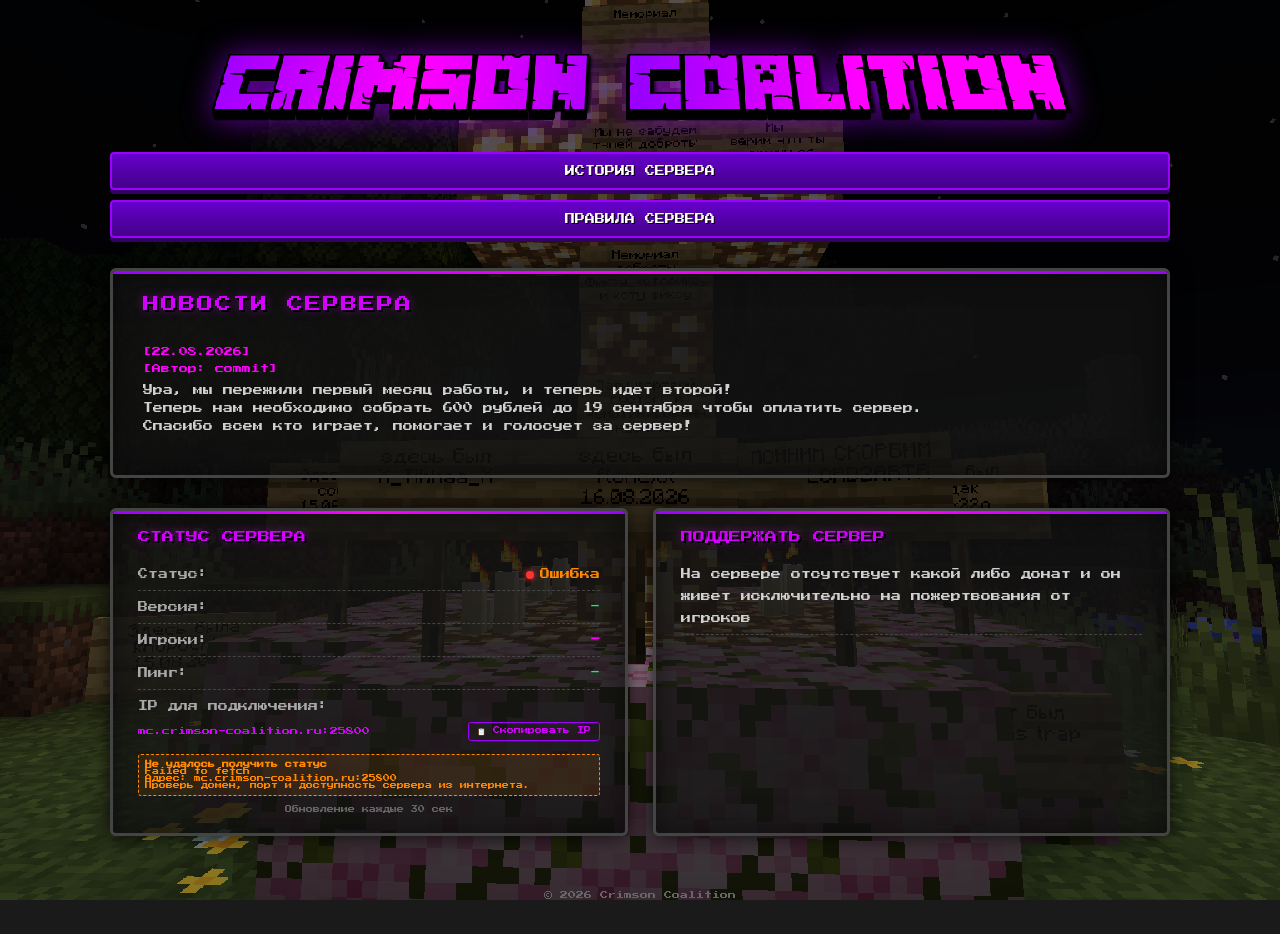
==== commit f20cba19: "Update index.html" ====
--- a/index.html
+++ b/index.html
@@ -53,19 +53,7 @@
         <div class="news-block">
             <div class="news-title">Новости сервера</div>
 
-            <div class="news-item">
-                <div class="news-date">[29.08.2026]</div>
-                <div class="news-date">[Автор: commit]</div>
-                <div class="news-text">
-                Начиная с первого сентября и всю следующую неделю после на сервере будет идти бесконечный дождь и постоянная ночь.
-                </div>    
-                <div class="news-text">                         
-                Пропустить ее, "сделать день" и т.д. будет нельзя.
-                </div>
-                <div class="news-text">       
-                Удачи.
-                </div>
-            </div>
+          
 
 
             <div class="news-item">
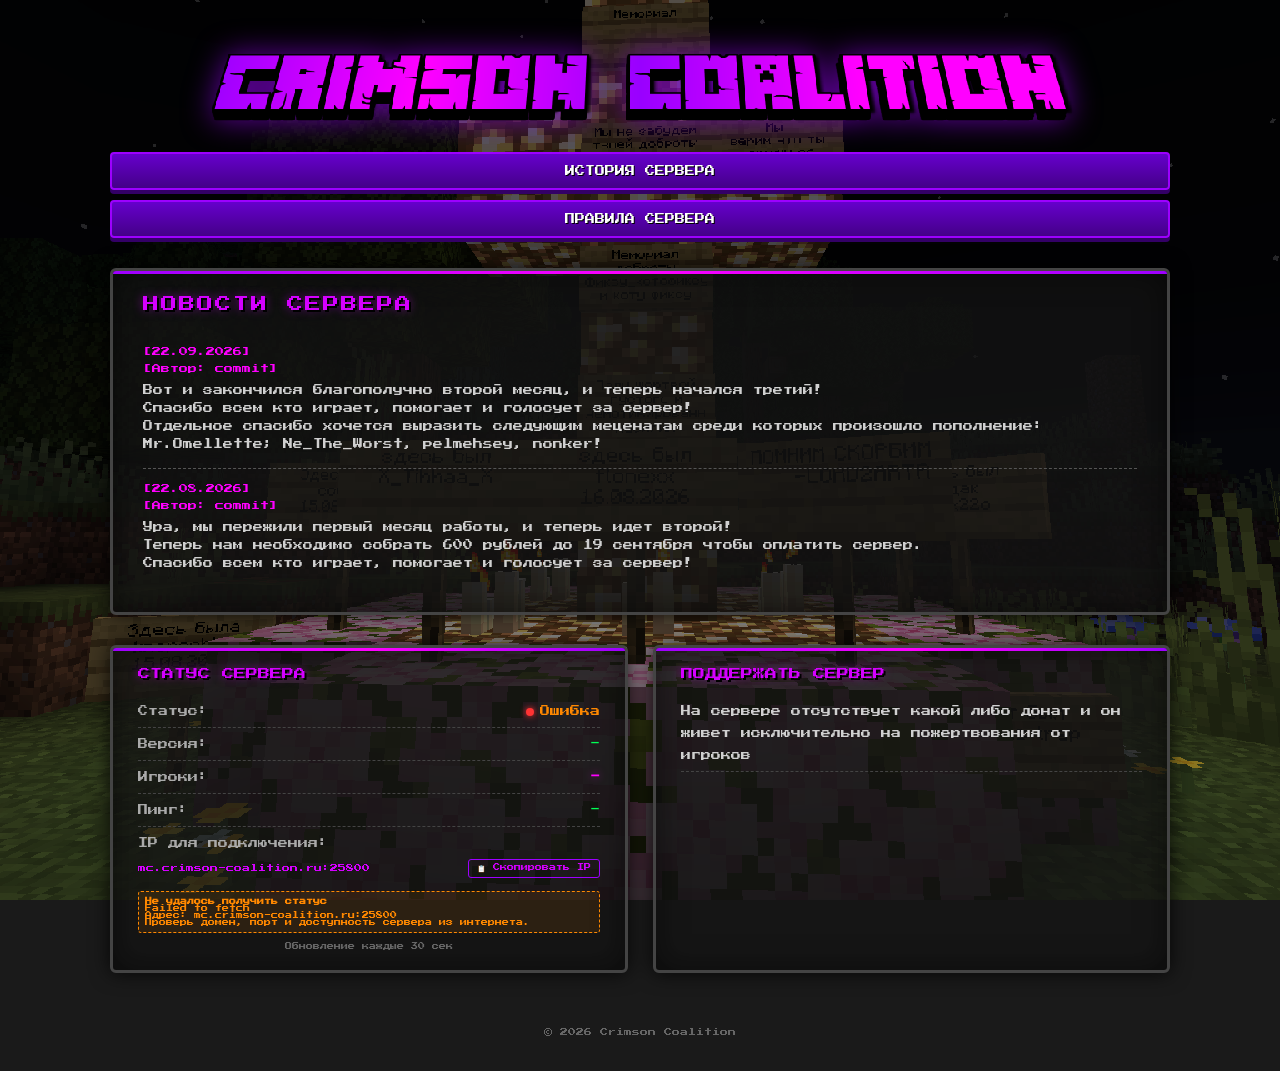
==== commit 501c8893: "Update index.html" ====
--- a/index.html
+++ b/index.html
@@ -53,7 +53,19 @@
         <div class="news-block">
             <div class="news-title">Новости сервера</div>
 
-          
+            <div class="news-item">
+                <div class="news-date">[22.09.2026]</div>
+                <div class="news-date">[Автор: commit]</div>
+                <div class="news-text">
+                Вот и закончился благополучно второй месяц, и теперь начался третий!
+                </div>    
+                <div class="news-text">                         
+               Спасибо всем кто играет, помогает и голосует за сервер!
+                </div>
+                <div class="news-text">       
+                Отдельное спасибо хочется выразить следующим меценатам среди которых произошло пополнение: Mr.Omellette; Ne_The_Worst, pelmehsey, nonker!
+                </div>
+            </div>
 
 
             <div class="news-item">
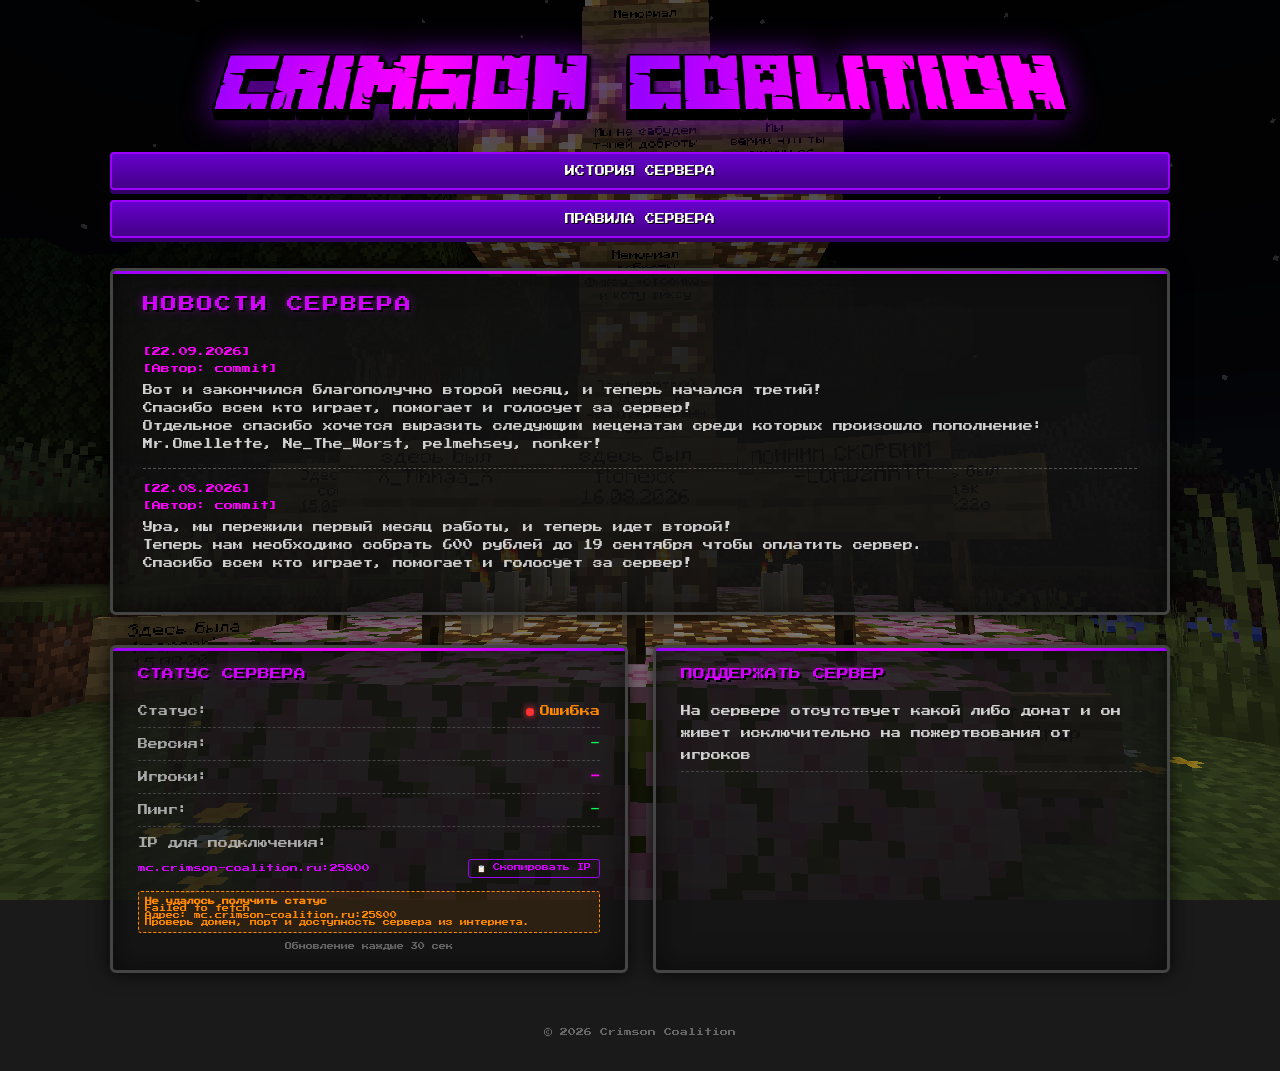
==== commit 20498d38: "Update index.html" ====
--- a/index.html
+++ b/index.html
@@ -63,7 +63,7 @@
                Спасибо всем кто играет, помогает и голосует за сервер!
                 </div>
                 <div class="news-text">       
-                Отдельное спасибо хочется выразить следующим меценатам среди которых произошло пополнение: Mr.Omellette; Ne_The_Worst, pelmehsey, nonker!
+                Отдельное спасибо хочется выразить следующим меценатам среди которых произошло пополнение: Mr.Omellette, Ne_The_Worst, pelmehsey, nonker!
                 </div>
             </div>
 
